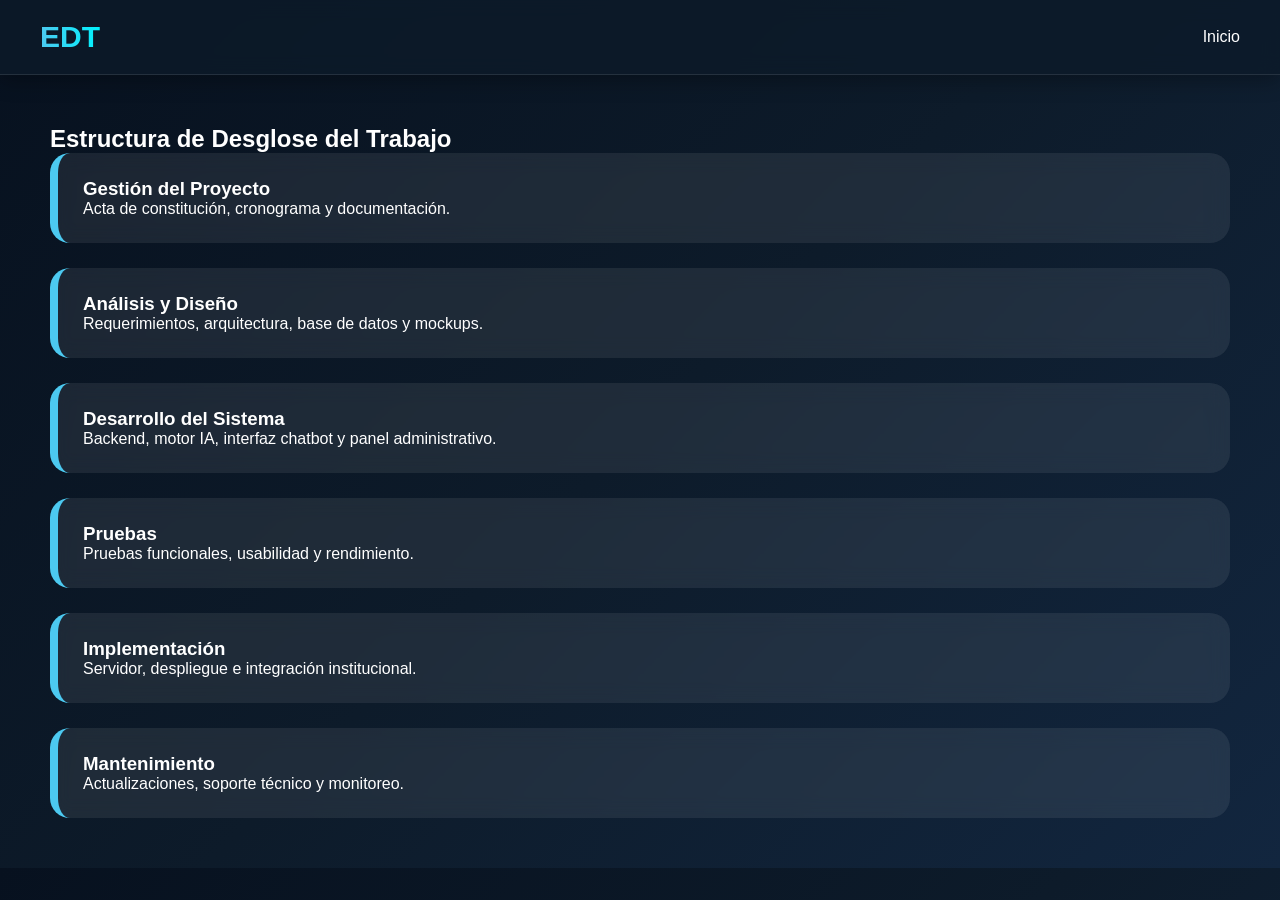
==== edt.html @ 0723eca6 "primer commit" ====
<!DOCTYPE html>
<html lang="es">
<head>
<meta charset="UTF-8">
<meta name="viewport" content="width=device-width, initial-scale=1.0">
<title>EDT</title>
<link rel="stylesheet" href="css/estilos.css">
</head>
<body>

<header>
<nav class="navbar">
<h1>EDT</h1>
<ul>
<li><a href="index.html">Inicio</a></li>
</ul>
</nav>
</header>

<div class="contenedor">

<h2>Estructura de Desglose del Trabajo</h2>

<div class="timeline">

<div class="item">
<h3>Gestión del Proyecto</h3>
<p>Acta de constitución, cronograma y documentación.</p>
</div>

<div class="item">
<h3>Análisis y Diseño</h3>
<p>Requerimientos, arquitectura, base de datos y mockups.</p>
</div>

<div class="item">
<h3>Desarrollo del Sistema</h3>
<p>Backend, motor IA, interfaz chatbot y panel administrativo.</p>
</div>

<div class="item">
<h3>Pruebas</h3>
<p>Pruebas funcionales, usabilidad y rendimiento.</p>
</div>

<div class="item">
<h3>Implementación</h3>
<p>Servidor, despliegue e integración institucional.</p>
</div>

<div class="item">
<h3>Mantenimiento</h3>
<p>Actualizaciones, soporte técnico y monitoreo.</p>
</div>

</div>

</div>

<script src="js/app.js"></script>
</body>
</html>
---- css/estilos.css ----
/* =========================
   CONFIGURACIÓN GENERAL
========================= */

*{
    margin:0;
    padding:0;
    box-sizing:border-box;
}

body{
    font-family:'Poppins', sans-serif;
    background:linear-gradient(135deg,#07111f,#0d1b2a,#12263f);
    color:white;
    overflow-x:hidden;
}

/* =========================
   NAVBAR
========================= */

.navbar{
    position:sticky;
    top:0;
    z-index:1000;
    background:rgba(13,27,42,0.8);
    backdrop-filter:blur(10px);
    padding:20px 40px;
    display:flex;
    justify-content:space-between;
    align-items:center;
    flex-wrap:wrap;
    border-bottom:1px solid rgba(255,255,255,0.1);
    box-shadow:0 5px 20px rgba(0,0,0,0.3);
}

.navbar h1{
    font-size:30px;
    background:linear-gradient(90deg,#4cc9f0,#00f2fe);
    background-clip:text;
    -webkit-background-clip:text;
    -webkit-text-fill-color:transparent;
}

.navbar ul{
    display:flex;
    gap:25px;
    list-style:none;
}

.navbar a{
    color:white;
    text-decoration:none;
    font-weight:500;
    position:relative;
    transition:0.4s;
}

.navbar a::after{
    content:'';
    position:absolute;
    left:0;
    bottom:-6px;
    width:0%;
    height:2px;
    background:#4cc9f0;
    transition:0.4s;
}

.navbar a:hover::after{
    width:100%;
}

.navbar a:hover{
    color:#4cc9f0;
}

/* =========================
   HERO
========================= */

.hero{
    min-height:90vh;
    background:
    linear-gradient(rgba(0,0,0,0.65), rgba(0,0,0,0.7)),
    url('https://images.unsplash.com/photo-1516321318423-f06f85e504b3?q=80&w=1200&auto=format&fit=crop');
    background-size:cover;
    background-position:center;
    display:flex;
    justify-content:center;
    align-items:center;
    text-align:center;
    padding:20px;
    position:relative;
    overflow:hidden;
}

.hero::before{
    content:'';
    position:absolute;
    width:500px;
    height:500px;
    background:rgba(76,201,240,0.15);
    border-radius:50%;
    filter:blur(100px);
    animation:float 6s infinite alternate ease-in-out;
}

.hero-texto{
    position:relative;
    z-index:2;
    background:rgba(255,255,255,0.08);
    padding:50px;
    border-radius:30px;
    backdrop-filter:blur(12px);
    box-shadow:0 10px 40px rgba(0,0,0,0.4);
    max-width:850px;
    animation:fadeUp 1.2s ease;
    transition:0.5s;
    transform-style:preserve-3d;
}

.hero-texto:hover{
    transform:rotateY(5deg) rotateX(5deg) scale(1.02);
}

.hero h2{
    font-size:4rem;
    margin-bottom:20px;
    background:linear-gradient(90deg,#4cc9f0,#00f2fe);
    background-clip:text;
    -webkit-background-clip:text;
    -webkit-text-fill-color:transparent;
}

.hero p{
    font-size:1.3rem;
    margin-bottom:35px;
    color:#e4e4e4;
    line-height:1.8;
}

/* =========================
   BOTONES
========================= */

.btn{
    display:inline-block;
    background:linear-gradient(90deg,#4361ee,#4cc9f0);
    color:white;
    padding:16px 35px;
    border-radius:50px;
    text-decoration:none;
    font-weight:bold;
    transition:0.4s;
    box-shadow:0 5px 20px rgba(76,201,240,0.4);
}

.btn:hover{
    transform:translateY(-5px) scale(1.05);
    box-shadow:0 10px 30px rgba(76,201,240,0.7);
}

/* =========================
   CARDS
========================= */

.cards{
    display:grid;
    grid-template-columns:repeat(auto-fit,minmax(280px,1fr));
    gap:30px;
    padding:70px;
}

.card{
    background:rgba(255,255,255,0.08);
    padding:35px;
    border-radius:25px;
    backdrop-filter:blur(12px);
    box-shadow:0 8px 25px rgba(0,0,0,0.3);
    transition:0.5s;
    position:relative;
    overflow:hidden;
    transform-style:preserve-3d;
}

.card::before{
    content:'';
    position:absolute;
    width:200px;
    height:200px;
    background:rgba(76,201,240,0.15);
    border-radius:50%;
    top:-60px;
    right:-60px;
    filter:blur(40px);
}

.card:hover{
    transform:translateY(-15px) rotateY(8deg) scale(1.03);
    box-shadow:0 15px 35px rgba(76,201,240,0.4);
}

.card h3{
    color:#4cc9f0;
    margin-bottom:15px;
    font-size:28px;
}

.card p{
    line-height:1.8;
    color:#ddd;
}

/* =========================
   CONTENEDORES
========================= */

.contenedor{
    padding:50px;
}

.seccion{
    background:rgba(255,255,255,0.08);
    padding:30px;
    margin-top:25px;
    border-radius:25px;
    backdrop-filter:blur(10px);
    box-shadow:0 8px 25px rgba(0,0,0,0.3);
    transition:0.4s;
}

.seccion:hover{
    transform:translateY(-8px);
}

/* =========================
   TIMELINE
========================= */

.timeline{
    display:grid;
    gap:25px;
}

.item{
    background:rgba(255,255,255,0.08);
    padding:25px;
    border-left:8px solid #4cc9f0;
    border-radius:20px;
    backdrop-filter:blur(10px);
    transition:0.4s;
}

.item:hover{
    transform:translateX(10px);
}

/* =========================
   RUTA CRÍTICA
========================= */

.ruta{
    background:linear-gradient(135deg,#0d1b2a,#1b263b);
    color:white;
    padding:30px;
    border-radius:20px;
    margin:25px 0;
    box-shadow:0 8px 25px rgba(0,0,0,0.4);
}

/* =========================
   TABLAS
========================= */

table{
    width:100%;
    border-collapse:collapse;
    margin-top:25px;
    overflow:hidden;
    border-radius:20px;
}

table th{
    background:#4361ee;
    color:white;
    padding:18px;
    font-size:18px;
}

table td{
    background:rgba(255,255,255,0.08);
    padding:16px;
    text-align:center;
    color:white;
    border-bottom:1px solid rgba(255,255,255,0.1);
}

table tr:hover td{
    background:rgba(76,201,240,0.15);
    transition:0.3s;
}

/* =========================
   GANTT
========================= */

.gantt{
    margin-top:35px;
}

.barra{
    padding:18px;
    margin:15px 0;
    border-radius:15px;
    color:white;
    font-weight:bold;
    transition:0.4s;
    box-shadow:0 5px 15px rgba(0,0,0,0.3);
}

.barra:hover{
    transform:scale(1.03);
}

.barra1{
    background:linear-gradient(90deg,#4361ee,#4895ef);
    width:20%;
}

.barra2{
    background:linear-gradient(90deg,#3a0ca3,#7209b7);
    width:30%;
}

.barra3{
    background:linear-gradient(90deg,#7209b7,#b5179e);
    width:40%;
}

.barra4{
    background:linear-gradient(90deg,#f72585,#ff4d6d);
    width:60%;
}

.barra5{
    background:linear-gradient(90deg,#4cc9f0,#00f2fe);
    width:50%;
}

/* =========================
   PRESUPUESTO
========================= */

.presupuesto-final{
    margin-top:35px;
    background:linear-gradient(135deg,#0d1b2a,#1b263b);
    color:white;
    padding:40px;
    border-radius:25px;
    text-align:center;
    box-shadow:0 10px 30px rgba(0,0,0,0.4);
}

/* =========================
   RIESGOS
========================= */

.riesgo-box{
    background:rgba(255,255,255,0.08);
    margin-top:25px;
    padding:30px;
    border-radius:20px;
    backdrop-filter:blur(10px);
    transition:0.4s;
}

.riesgo-box:hover{
    transform:translateY(-8px);
}

/* =========================
   SCRUM
========================= */

.scrum-grid{
    display:grid;
    grid-template-columns:repeat(auto-fit,minmax(280px,1fr));
    gap:25px;
}

/* =========================
   CHATBOT
========================= */

#botonChat{
    position:fixed;
    bottom:25px;
    right:25px;
    width:75px;
    height:75px;
    border-radius:50%;
    border:none;
    background:linear-gradient(135deg,#4361ee,#4cc9f0);
    color:white;
    font-size:32px;
    cursor:pointer;
    box-shadow:0 5px 25px rgba(76,201,240,0.5);
    z-index:9999;
    transition:0.4s;
    animation:pulse 2s infinite;
}

#botonChat:hover{
    transform:scale(1.1) rotate(10deg);
}

.chatbot-container{
    position:fixed;
    bottom:115px;
    right:25px;
    width:380px;
    height:560px;
    background:rgba(255,255,255,0.08);
    backdrop-filter:blur(15px);
    border-radius:25px;
    overflow:hidden;
    display:none;
    flex-direction:column;
    box-shadow:0 10px 35px rgba(0,0,0,0.4);
    z-index:9999;
}

.chatbot-header{
    background:linear-gradient(90deg,#4361ee,#4cc9f0);
    color:white;
    padding:18px;
    display:flex;
    justify-content:space-between;
    align-items:center;
}

#cerrarChat{
    background:none;
    border:none;
    color:white;
    font-size:20px;
    cursor:pointer;
}

.menu-chatbot{
    display:flex;
    flex-wrap:wrap;
    gap:8px;
    padding:12px;
    background:rgba(255,255,255,0.05);
}

.menu-chatbot button{
    border:none;
    background:linear-gradient(90deg,#4361ee,#4cc9f0);
    color:white;
    padding:10px 12px;
    border-radius:12px;
    cursor:pointer;
    transition:0.3s;
}

.menu-chatbot button:hover{
    transform:scale(1.05);
}

.chatbot-body{
    flex:1;
    padding:15px;
    overflow-y:auto;
}

.mensaje{
    margin-bottom:12px;
    padding:12px;
    border-radius:15px;
    max-width:80%;
}

.bot{
    background:rgba(255,255,255,0.12);
}

.user{
    background:#4361ee;
    margin-left:auto;
    text-align:right;
}

.chatbot-footer{
    display:flex;
    border-top:1px solid rgba(255,255,255,0.1);
}

.chatbot-footer input{
    flex:1;
    border:none;
    padding:15px;
    outline:none;
    background:rgba(255,255,255,0.08);
    color:white;
}

.chatbot-footer button{
    width:100px;
    border:none;
    background:linear-gradient(90deg,#4361ee,#4cc9f0);
    color:white;
    cursor:pointer;
    font-weight:bold;
}

/* =========================
   FOOTER
========================= */

footer{
    background:#0d1b2a;
    color:white;
    text-align:center;
    padding:25px;
    margin-top:40px;
}

/* =========================
   ANIMACIONES
========================= */

@keyframes fadeUp{
    from{
        opacity:0;
        transform:translateY(40px);
    }

    to{
        opacity:1;
        transform:translateY(0);
    }
}

@keyframes float{
    from{
        transform:translateY(-20px);
    }

    to{
        transform:translateY(20px);
    }
}

@keyframes pulse{
    0%{
        box-shadow:0 0 0 0 rgba(76,201,240,0.6);
    }

    70%{
        box-shadow:0 0 0 20px rgba(76,201,240,0);
    }

    100%{
        box-shadow:0 0 0 0 rgba(76,201,240,0);
    }
}

/* =========================
   RESPONSIVE
========================= */

@media(max-width:768px){

    .hero h2{
        font-size:2.5rem;
    }

    .navbar{
        flex-direction:column;
        gap:20px;
    }

    .navbar ul{
        flex-direction:column;
        text-align:center;
    }

    .cards{
        padding:30px;
    }

    .chatbot-container{
        width:95%;
        right:10px;
    }

}
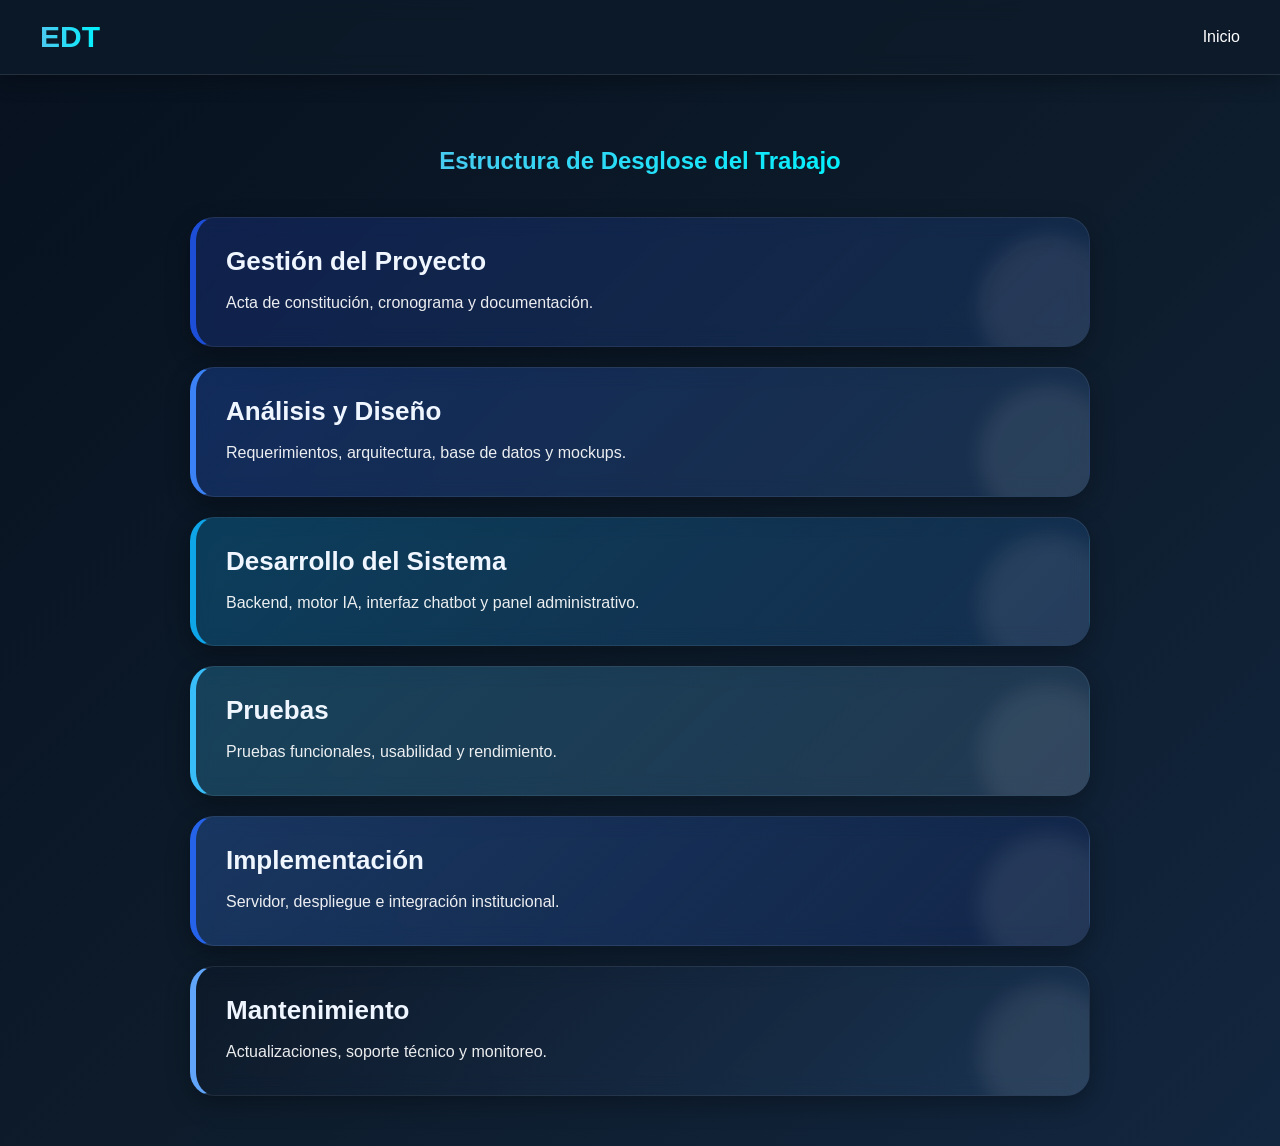
==== commit 379aa1a7: "refactor: ajustes de diseño" ====
--- a/edt.html
+++ b/edt.html
@@ -1,62 +1,57 @@
-<!DOCTYPE html>
+<!doctype html>
 <html lang="es">
-<head>
-<meta charset="UTF-8">
-<meta name="viewport" content="width=device-width, initial-scale=1.0">
-<title>EDT</title>
-<link rel="stylesheet" href="css/estilos.css">
-</head>
-<body>
+  <head>
+    <meta charset="UTF-8" />
+    <meta name="viewport" content="width=device-width, initial-scale=1.0" />
+    <title>EDT</title>
+    <link rel="stylesheet" href="css/estilos.css" />
+  </head>
+  <body>
+    <header>
+      <nav class="navbar">
+        <h1>EDT</h1>
+        <ul>
+          <li><a href="index.html">Inicio</a></li>
+        </ul>
+      </nav>
+    </header>
 
-<header>
-<nav class="navbar">
-<h1>EDT</h1>
-<ul>
-<li><a href="index.html">Inicio</a></li>
-</ul>
-</nav>
-</header>
+    <div class="contenedor">
+      <h2 class="page-title">Estructura de Desglose del Trabajo</h2>
 
-<div class="contenedor">
+      <div class="edt-timeline">
+        <div class="edt-item edt-gestion">
+          <h3>Gestión del Proyecto</h3>
+          <p>Acta de constitución, cronograma y documentación.</p>
+        </div>
 
-<h2>Estructura de Desglose del Trabajo</h2>
+        <div class="edt-item edt-analisis">
+          <h3>Análisis y Diseño</h3>
+          <p>Requerimientos, arquitectura, base de datos y mockups.</p>
+        </div>
 
-<div class="timeline">
+        <div class="edt-item edt-desarrollo">
+          <h3>Desarrollo del Sistema</h3>
+          <p>Backend, motor IA, interfaz chatbot y panel administrativo.</p>
+        </div>
 
-<div class="item">
-<h3>Gestión del Proyecto</h3>
-<p>Acta de constitución, cronograma y documentación.</p>
-</div>
+        <div class="edt-item edt-pruebas">
+          <h3>Pruebas</h3>
+          <p>Pruebas funcionales, usabilidad y rendimiento.</p>
+        </div>
 
-<div class="item">
-<h3>Análisis y Diseño</h3>
-<p>Requerimientos, arquitectura, base de datos y mockups.</p>
-</div>
+        <div class="edt-item edt-implementacion">
+          <h3>Implementación</h3>
+          <p>Servidor, despliegue e integración institucional.</p>
+        </div>
 
-<div class="item">
-<h3>Desarrollo del Sistema</h3>
-<p>Backend, motor IA, interfaz chatbot y panel administrativo.</p>
-</div>
+        <div class="edt-item edt-mantenimiento">
+          <h3>Mantenimiento</h3>
+          <p>Actualizaciones, soporte técnico y monitoreo.</p>
+        </div>
+      </div>
+    </div>
 
-<div class="item">
-<h3>Pruebas</h3>
-<p>Pruebas funcionales, usabilidad y rendimiento.</p>
-</div>
-
-<div class="item">
-<h3>Implementación</h3>
-<p>Servidor, despliegue e integración institucional.</p>
-</div>
-
-<div class="item">
-<h3>Mantenimiento</h3>
-<p>Actualizaciones, soporte técnico y monitoreo.</p>
-</div>
-
-</div>
-
-</div>
-
-<script src="js/app.js"></script>
-</body>
-</html>+    <script src="js/app.js"></script>
+  </body>
+</html>
--- a/css/estilos.css
+++ b/css/estilos.css
@@ -2,599 +2,1073 @@
    CONFIGURACIÓN GENERAL
 ========================= */
 
-*{
-    margin:0;
-    padding:0;
-    box-sizing:border-box;
-}
-
-body{
-    font-family:'Poppins', sans-serif;
-    background:linear-gradient(135deg,#07111f,#0d1b2a,#12263f);
-    color:white;
-    overflow-x:hidden;
+* {
+  margin: 0;
+  padding: 0;
+  box-sizing: border-box;
+}
+
+body {
+  font-family: "Poppins", sans-serif;
+  background: linear-gradient(135deg, #07111f, #0d1b2a, #12263f);
+  color: white;
+  overflow-x: hidden;
 }
 
 /* =========================
    NAVBAR
 ========================= */
 
-.navbar{
-    position:sticky;
-    top:0;
-    z-index:1000;
-    background:rgba(13,27,42,0.8);
-    backdrop-filter:blur(10px);
-    padding:20px 40px;
-    display:flex;
-    justify-content:space-between;
-    align-items:center;
-    flex-wrap:wrap;
-    border-bottom:1px solid rgba(255,255,255,0.1);
-    box-shadow:0 5px 20px rgba(0,0,0,0.3);
-}
-
-.navbar h1{
-    font-size:30px;
-    background:linear-gradient(90deg,#4cc9f0,#00f2fe);
-    background-clip:text;
-    -webkit-background-clip:text;
-    -webkit-text-fill-color:transparent;
-}
-
-.navbar ul{
-    display:flex;
-    gap:25px;
-    list-style:none;
-}
-
-.navbar a{
-    color:white;
-    text-decoration:none;
-    font-weight:500;
-    position:relative;
-    transition:0.4s;
-}
-
-.navbar a::after{
-    content:'';
-    position:absolute;
-    left:0;
-    bottom:-6px;
-    width:0%;
-    height:2px;
-    background:#4cc9f0;
-    transition:0.4s;
-}
-
-.navbar a:hover::after{
-    width:100%;
-}
-
-.navbar a:hover{
-    color:#4cc9f0;
+.navbar {
+  position: sticky;
+  top: 0;
+  z-index: 1000;
+  background: rgba(13, 27, 42, 0.8);
+  backdrop-filter: blur(10px);
+  padding: 20px 40px;
+  display: flex;
+  justify-content: space-between;
+  align-items: center;
+  flex-wrap: wrap;
+  border-bottom: 1px solid rgba(255, 255, 255, 0.1);
+  box-shadow: 0 5px 20px rgba(0, 0, 0, 0.3);
+}
+
+.navbar h1 {
+  font-size: 30px;
+  background: linear-gradient(90deg, #4cc9f0, #00f2fe);
+  background-clip: text;
+  -webkit-background-clip: text;
+  -webkit-text-fill-color: transparent;
+}
+
+.navbar ul {
+  display: flex;
+  gap: 25px;
+  list-style: none;
+}
+
+.navbar a {
+  color: white;
+  text-decoration: none;
+  font-weight: 500;
+  position: relative;
+  transition: 0.4s;
+}
+
+.navbar a::after {
+  content: "";
+  position: absolute;
+  left: 0;
+  bottom: -6px;
+  width: 0%;
+  height: 2px;
+  background: #4cc9f0;
+  transition: 0.4s;
+}
+
+.navbar a:hover::after {
+  width: 100%;
+}
+
+.navbar a:hover {
+  color: #4cc9f0;
 }
 
 /* =========================
    HERO
 ========================= */
 
-.hero{
-    min-height:90vh;
-    background:
-    linear-gradient(rgba(0,0,0,0.65), rgba(0,0,0,0.7)),
-    url('https://images.unsplash.com/photo-1516321318423-f06f85e504b3?q=80&w=1200&auto=format&fit=crop');
-    background-size:cover;
-    background-position:center;
-    display:flex;
-    justify-content:center;
-    align-items:center;
-    text-align:center;
-    padding:20px;
-    position:relative;
-    overflow:hidden;
-}
-
-.hero::before{
-    content:'';
-    position:absolute;
-    width:500px;
-    height:500px;
-    background:rgba(76,201,240,0.15);
-    border-radius:50%;
-    filter:blur(100px);
-    animation:float 6s infinite alternate ease-in-out;
-}
-
-.hero-texto{
-    position:relative;
-    z-index:2;
-    background:rgba(255,255,255,0.08);
-    padding:50px;
-    border-radius:30px;
-    backdrop-filter:blur(12px);
-    box-shadow:0 10px 40px rgba(0,0,0,0.4);
-    max-width:850px;
-    animation:fadeUp 1.2s ease;
-    transition:0.5s;
-    transform-style:preserve-3d;
-}
-
-.hero-texto:hover{
-    transform:rotateY(5deg) rotateX(5deg) scale(1.02);
-}
-
-.hero h2{
-    font-size:4rem;
-    margin-bottom:20px;
-    background:linear-gradient(90deg,#4cc9f0,#00f2fe);
-    background-clip:text;
-    -webkit-background-clip:text;
-    -webkit-text-fill-color:transparent;
-}
-
-.hero p{
-    font-size:1.3rem;
-    margin-bottom:35px;
-    color:#e4e4e4;
-    line-height:1.8;
+.hero {
+  min-height: 90vh;
+  background:
+    linear-gradient(rgba(0, 0, 0, 0.65), rgba(0, 0, 0, 0.7)),
+    url("https://images.unsplash.com/photo-1516321318423-f06f85e504b3?q=80&w=1200&auto=format&fit=crop");
+  background-size: cover;
+  background-position: center;
+  display: flex;
+  justify-content: center;
+  align-items: center;
+  text-align: center;
+  padding: 20px;
+  position: relative;
+  overflow: hidden;
+}
+
+.hero::before {
+  content: "";
+  position: absolute;
+  width: 500px;
+  height: 500px;
+  background: rgba(76, 201, 240, 0.15);
+  border-radius: 50%;
+  filter: blur(100px);
+  animation: float 6s infinite alternate ease-in-out;
+}
+
+.hero-texto {
+  position: relative;
+  z-index: 2;
+  background: rgba(255, 255, 255, 0.08);
+  padding: 50px;
+  border-radius: 30px;
+  backdrop-filter: blur(12px);
+  box-shadow: 0 10px 40px rgba(0, 0, 0, 0.4);
+  max-width: 850px;
+  animation: fadeUp 1.2s ease;
+  transition: 0.5s;
+  transform-style: preserve-3d;
+}
+
+.hero-texto:hover {
+  transform: rotateY(5deg) rotateX(5deg) scale(1.02);
+}
+
+.hero h2 {
+  font-size: 4rem;
+  margin-bottom: 20px;
+  background: linear-gradient(90deg, #4cc9f0, #00f2fe);
+  background-clip: text;
+  -webkit-background-clip: text;
+  -webkit-text-fill-color: transparent;
+}
+
+.hero p {
+  font-size: 1.3rem;
+  margin-bottom: 35px;
+  color: #e4e4e4;
+  line-height: 1.8;
 }
 
 /* =========================
    BOTONES
 ========================= */
 
-.btn{
-    display:inline-block;
-    background:linear-gradient(90deg,#4361ee,#4cc9f0);
-    color:white;
-    padding:16px 35px;
-    border-radius:50px;
-    text-decoration:none;
-    font-weight:bold;
-    transition:0.4s;
-    box-shadow:0 5px 20px rgba(76,201,240,0.4);
-}
-
-.btn:hover{
-    transform:translateY(-5px) scale(1.05);
-    box-shadow:0 10px 30px rgba(76,201,240,0.7);
+.btn {
+  display: inline-block;
+  background: linear-gradient(90deg, #4361ee, #4cc9f0);
+  color: white;
+  padding: 16px 35px;
+  border-radius: 50px;
+  text-decoration: none;
+  font-weight: bold;
+  transition: 0.4s;
+  box-shadow: 0 5px 20px rgba(76, 201, 240, 0.4);
+}
+
+.btn:hover {
+  transform: translateY(-5px) scale(1.05);
+  box-shadow: 0 10px 30px rgba(76, 201, 240, 0.7);
 }
 
 /* =========================
    CARDS
 ========================= */
 
-.cards{
-    display:grid;
-    grid-template-columns:repeat(auto-fit,minmax(280px,1fr));
-    gap:30px;
-    padding:70px;
-}
-
-.card{
-    background:rgba(255,255,255,0.08);
-    padding:35px;
-    border-radius:25px;
-    backdrop-filter:blur(12px);
-    box-shadow:0 8px 25px rgba(0,0,0,0.3);
-    transition:0.5s;
-    position:relative;
-    overflow:hidden;
-    transform-style:preserve-3d;
-}
-
-.card::before{
-    content:'';
-    position:absolute;
-    width:200px;
-    height:200px;
-    background:rgba(76,201,240,0.15);
-    border-radius:50%;
-    top:-60px;
-    right:-60px;
-    filter:blur(40px);
-}
-
-.card:hover{
-    transform:translateY(-15px) rotateY(8deg) scale(1.03);
-    box-shadow:0 15px 35px rgba(76,201,240,0.4);
-}
-
-.card h3{
-    color:#4cc9f0;
-    margin-bottom:15px;
-    font-size:28px;
-}
-
-.card p{
-    line-height:1.8;
-    color:#ddd;
+.cards {
+  display: grid;
+  grid-template-columns: repeat(auto-fit, minmax(280px, 320px));
+  gap: 30px;
+  padding: 70px;
+  justify-content: center;
+  max-width: 1350px;
+  margin: 0 auto;
+}
+
+.card {
+  background: rgba(255, 255, 255, 0.08);
+  padding: 35px;
+  border-radius: 25px;
+  backdrop-filter: blur(12px);
+  box-shadow: 0 8px 25px rgba(0, 0, 0, 0.3);
+  transition: 0.5s;
+  position: relative;
+  overflow: hidden;
+  transform-style: preserve-3d;
+  text-align: center;
+}
+
+.card::before {
+  content: "";
+  position: absolute;
+  width: 200px;
+  height: 200px;
+  background: rgba(76, 201, 240, 0.15);
+  border-radius: 50%;
+  top: -60px;
+  right: -60px;
+  filter: blur(40px);
+}
+
+.card:hover {
+  transform: translateY(-15px) rotateY(8deg) scale(1.03);
+  box-shadow: 0 15px 35px rgba(76, 201, 240, 0.4);
+}
+
+.card h3 {
+  color: #4cc9f0;
+  margin-bottom: 15px;
+  font-size: 28px;
+}
+
+.card p {
+  line-height: 1.8;
+  color: #ddd;
+
+  .scrum-backlog-card {
+    width: 100%;
+  }
 }
 
 /* =========================
    CONTENEDORES
 ========================= */
 
-.contenedor{
-    padding:50px;
-}
-
-.seccion{
-    background:rgba(255,255,255,0.08);
-    padding:30px;
-    margin-top:25px;
-    border-radius:25px;
-    backdrop-filter:blur(10px);
-    box-shadow:0 8px 25px rgba(0,0,0,0.3);
-    transition:0.4s;
-}
-
-.seccion:hover{
-    transform:translateY(-8px);
-}
-
-/* =========================
-   TIMELINE
-========================= */
-
-.timeline{
-    display:grid;
-    gap:25px;
-}
-
-.item{
-    background:rgba(255,255,255,0.08);
-    padding:25px;
-    border-left:8px solid #4cc9f0;
-    border-radius:20px;
-    backdrop-filter:blur(10px);
-    transition:0.4s;
-}
-
-.item:hover{
-    transform:translateX(10px);
+.contenedor {
+  padding: 50px;
+}
+
+.problema-seccion,
+.objetivo-seccion,
+.alcance-seccion,
+.integrantes-seccion {
+  padding: 30px;
+  margin: 25px auto 0;
+  width: 80%;
+  max-width: 900px;
+  border-radius: 25px;
+  backdrop-filter: blur(10px);
+  box-shadow: 0 8px 25px rgba(0, 0, 0, 0.3);
+  transition: 0.4s;
+}
+
+.problema-seccion:hover,
+.objetivo-seccion:hover,
+.alcance-seccion:hover,
+.integrantes-seccion:hover {
+  transform: translateY(-8px);
+}
+
+.problema-seccion {
+  background: linear-gradient(
+    135deg,
+    rgba(30, 64, 175, 0.28),
+    rgba(59, 130, 246, 0.12)
+  );
+  border-left: 5px solid #60a5fa;
+}
+
+.objetivo-seccion {
+  background: linear-gradient(
+    135deg,
+    rgba(37, 99, 235, 0.28),
+    rgba(96, 165, 250, 0.12)
+  );
+  border-left: 5px solid #3b82f6;
+}
+
+.alcance-seccion {
+  background: linear-gradient(
+    135deg,
+    rgba(14, 165, 233, 0.24),
+    rgba(37, 99, 235, 0.12)
+  );
+  border-left: 5px solid #38bdf8;
+}
+
+.integrantes-seccion {
+  background: linear-gradient(
+    135deg,
+    rgba(15, 23, 42, 0.18),
+    rgba(59, 130, 246, 0.12)
+  );
+  border-left: 5px solid #1d4ed8;
+}
+
+.problema-seccion h3,
+.objetivo-seccion h3,
+.alcance-seccion h3,
+.integrantes-seccion h3 {
+  color: #eff6ff;
+  margin-bottom: 15px;
+  font-size: 28px;
+}
+
+.alcance-items {
+  display: flex;
+  flex-wrap: wrap;
+  gap: 15px;
+  margin-top: 20px;
+  justify-content: center;
+}
+
+.alcance-item {
+  background: rgba(255, 255, 255, 0.07);
+  padding: 15px 20px;
+  border-radius: 15px;
+  border: 1px solid rgba(96, 165, 250, 0.35);
+  transition: 0.3s;
+  flex: 0 1 calc(50% - 8px);
+  text-align: center;
+}
+
+.alcance-item:hover {
+  background: rgba(59, 130, 246, 0.16);
+  transform: scale(1.05);
+}
+
+.integrantes-lista {
+  display: flex;
+  flex-direction: column;
+  gap: 15px;
+  margin-top: 20px;
+}
+
+.integrante {
+  background: rgba(255, 255, 255, 0.07);
+  padding: 15px 20px;
+  border-radius: 15px;
+  border: 1px solid rgba(96, 165, 250, 0.35);
+  transition: 0.3s;
+}
+
+.integrante:hover {
+  background: rgba(37, 99, 235, 0.16);
+  transform: translateX(10px);
+}
+
+/* =========================
+   EDT
+========================= */
+
+.edt-timeline {
+  display: grid;
+  gap: 20px;
+  width: 80%;
+  max-width: 900px;
+  margin: 30px auto 0;
+}
+
+.edt-item {
+  padding: 28px 30px;
+  border-radius: 24px;
+  backdrop-filter: blur(10px);
+  box-shadow: 0 8px 25px rgba(0, 0, 0, 0.3);
+  transition: 0.4s;
+  position: relative;
+  overflow: hidden;
+  border: 1px solid rgba(255, 255, 255, 0.08);
+}
+
+.edt-item::after {
+  content: "";
+  position: absolute;
+  inset: auto -30px -30px auto;
+  width: 140px;
+  height: 140px;
+  border-radius: 50%;
+  background: rgba(255, 255, 255, 0.08);
+  filter: blur(10px);
+}
+
+.edt-item:hover {
+  transform: translateY(-8px);
+}
+
+.edt-item h3 {
+  margin-bottom: 12px;
+  font-size: 26px;
+  color: #eff6ff;
+}
+
+.edt-item p {
+  line-height: 1.8;
+  color: rgba(255, 255, 255, 0.92);
+}
+
+.edt-gestion {
+  background: linear-gradient(
+    135deg,
+    rgba(30, 64, 175, 0.3),
+    rgba(59, 130, 246, 0.14)
+  );
+  border-left: 6px solid #1d4ed8;
+}
+
+.edt-analisis {
+  background: linear-gradient(
+    135deg,
+    rgba(37, 99, 235, 0.28),
+    rgba(96, 165, 250, 0.14)
+  );
+  border-left: 6px solid #3b82f6;
+}
+
+.edt-desarrollo {
+  background: linear-gradient(
+    135deg,
+    rgba(14, 165, 233, 0.28),
+    rgba(59, 130, 246, 0.14)
+  );
+  border-left: 6px solid #0ea5e9;
+}
+
+.edt-pruebas {
+  background: linear-gradient(
+    135deg,
+    rgba(56, 189, 248, 0.25),
+    rgba(147, 197, 253, 0.14)
+  );
+  border-left: 6px solid #38bdf8;
+}
+
+.edt-implementacion {
+  background: linear-gradient(
+    135deg,
+    rgba(59, 130, 246, 0.28),
+    rgba(30, 64, 175, 0.14)
+  );
+  border-left: 6px solid #2563eb;
+}
+
+.edt-mantenimiento {
+  background: linear-gradient(
+    135deg,
+    rgba(15, 23, 42, 0.22),
+    rgba(96, 165, 250, 0.12)
+  );
+  border-left: 6px solid #60a5fa;
 }
 
 /* =========================
    RUTA CRÍTICA
 ========================= */
 
-.ruta{
-    background:linear-gradient(135deg,#0d1b2a,#1b263b);
-    color:white;
-    padding:30px;
-    border-radius:20px;
-    margin:25px 0;
-    box-shadow:0 8px 25px rgba(0,0,0,0.4);
+.ruta {
+  background: linear-gradient(135deg, #0d1b2a, #1b263b);
+  color: white;
+  padding: 30px;
+  border-radius: 20px;
+  margin: 25px 0;
+  box-shadow: 0 8px 25px rgba(0, 0, 0, 0.4);
 }
 
 /* =========================
    TABLAS
 ========================= */
 
-table{
-    width:100%;
-    border-collapse:collapse;
-    margin-top:25px;
-    overflow:hidden;
-    border-radius:20px;
-}
-
-table th{
-    background:#4361ee;
-    color:white;
-    padding:18px;
-    font-size:18px;
-}
-
-table td{
-    background:rgba(255,255,255,0.08);
-    padding:16px;
-    text-align:center;
-    color:white;
-    border-bottom:1px solid rgba(255,255,255,0.1);
-}
-
-table tr:hover td{
-    background:rgba(76,201,240,0.15);
-    transition:0.3s;
+table {
+  width: 100%;
+  border-collapse: collapse;
+  margin-top: 25px;
+  overflow: hidden;
+  border-radius: 20px;
+}
+
+table th {
+  background: #4361ee;
+  color: white;
+  padding: 18px;
+  font-size: 18px;
+}
+
+table td {
+  background: rgba(255, 255, 255, 0.08);
+  padding: 16px;
+  text-align: center;
+  color: white;
+  border-bottom: 1px solid rgba(255, 255, 255, 0.1);
+}
+
+table tr:hover td {
+  background: rgba(76, 201, 240, 0.15);
+  transition: 0.3s;
 }
 
 /* =========================
    GANTT
 ========================= */
 
-.gantt{
-    margin-top:35px;
-}
-
-.barra{
-    padding:18px;
-    margin:15px 0;
-    border-radius:15px;
-    color:white;
-    font-weight:bold;
-    transition:0.4s;
-    box-shadow:0 5px 15px rgba(0,0,0,0.3);
-}
-
-.barra:hover{
-    transform:scale(1.03);
-}
-
-.barra1{
-    background:linear-gradient(90deg,#4361ee,#4895ef);
-    width:20%;
-}
-
-.barra2{
-    background:linear-gradient(90deg,#3a0ca3,#7209b7);
-    width:30%;
-}
-
-.barra3{
-    background:linear-gradient(90deg,#7209b7,#b5179e);
-    width:40%;
-}
-
-.barra4{
-    background:linear-gradient(90deg,#f72585,#ff4d6d);
-    width:60%;
-}
-
-.barra5{
-    background:linear-gradient(90deg,#4cc9f0,#00f2fe);
-    width:50%;
+.gantt {
+  margin-top: 35px;
+}
+
+.barra {
+  padding: 18px;
+  margin: 15px 0;
+  border-radius: 15px;
+  color: white;
+  font-weight: bold;
+  transition: 0.4s;
+  box-shadow: 0 5px 15px rgba(0, 0, 0, 0.3);
+}
+
+.barra:hover {
+  transform: scale(1.03);
+}
+
+.barra1 {
+  background: linear-gradient(90deg, #4361ee, #4895ef);
+  width: 20%;
+}
+
+.barra2 {
+  background: linear-gradient(90deg, #3a0ca3, #7209b7);
+  width: 30%;
+}
+
+.barra3 {
+  background: linear-gradient(90deg, #2563eb, #60a5fa);
+  width: 40%;
+}
+
+.barra4 {
+  background: linear-gradient(90deg, #1d4ed8, #38bdf8);
+  width: 60%;
+}
+
+.barra5 {
+  background: linear-gradient(90deg, #4cc9f0, #00f2fe);
+  width: 50%;
 }
 
 /* =========================
    PRESUPUESTO
 ========================= */
 
-.presupuesto-final{
-    margin-top:35px;
-    background:linear-gradient(135deg,#0d1b2a,#1b263b);
-    color:white;
-    padding:40px;
-    border-radius:25px;
-    text-align:center;
-    box-shadow:0 10px 30px rgba(0,0,0,0.4);
+.presupuesto-final {
+  margin-top: 35px;
+  background: linear-gradient(135deg, #0d1b2a, #1b263b);
+  color: white;
+  padding: 40px;
+  border-radius: 25px;
+  text-align: center;
+  box-shadow: 0 10px 30px rgba(0, 0, 0, 0.4);
 }
 
 /* =========================
    RIESGOS
 ========================= */
 
-.riesgo-box{
-    background:rgba(255,255,255,0.08);
-    margin-top:25px;
-    padding:30px;
-    border-radius:20px;
-    backdrop-filter:blur(10px);
-    transition:0.4s;
-}
-
-.riesgo-box:hover{
-    transform:translateY(-8px);
+.riesgo-box {
+  margin-top: 25px;
+  padding: 30px 35px;
+  border-radius: 22px;
+  background: linear-gradient(
+    135deg,
+    rgba(13, 27, 42, 0.95),
+    rgba(27, 38, 59, 0.92)
+  );
+  border: 1px solid rgba(76, 201, 240, 0.22);
+  box-shadow: 0 10px 30px rgba(0, 0, 0, 0.35);
+  backdrop-filter: blur(10px);
+  transition: 0.4s;
+}
+
+.riesgo-box:hover {
+  transform: translateY(-8px);
+  box-shadow: 0 14px 35px rgba(76, 201, 240, 0.22);
+}
+
+.riesgo-box h3 {
+  color: #4cc9f0;
+  margin-bottom: 18px;
+  font-size: 28px;
+}
+
+.riesgo-box ul {
+  list-style: none;
+  display: grid;
+  grid-template-columns: repeat(2, minmax(0, 1fr));
+  gap: 14px 18px;
+}
+
+.riesgo-box li {
+  padding: 14px 16px;
+  border-radius: 14px;
+  background: rgba(255, 255, 255, 0.07);
+  border-left: 4px solid #4361ee;
+  color: #edf6ff;
+  line-height: 1.6;
+}
+
+.riesgo-box li::before {
+  content: "• ";
+  color: #4cc9f0;
+  font-weight: 700;
+}
+
+.riesgo-box li:hover {
+  background: rgba(76, 201, 240, 0.14);
+  transform: translateY(-2px);
 }
 
 /* =========================
    SCRUM
 ========================= */
 
-.scrum-grid{
-    display:grid;
-    grid-template-columns:repeat(auto-fit,minmax(280px,1fr));
-    gap:25px;
+.scrum-roles-container {
+  display: grid;
+  grid-template-columns: repeat(4, minmax(0, 1fr));
+  gap: 22px;
+  margin: 40px auto 0;
+  width: 90%;
+  max-width: 1300px;
+}
+
+.scrum-role-card {
+  padding: 28px 24px 24px 28px;
+  border-radius: 22px;
+  background: rgba(13, 27, 42, 0.7);
+  border: 2px solid #4cc9f0;
+  color: #edf6ff;
+  transition: 0.4s;
+  position: relative;
+  display: flex;
+  flex-direction: column;
+  min-height: 220px;
+  overflow: hidden;
+}
+
+.scrum-role-card::before {
+  content: "";
+  position: absolute;
+  top: 14px;
+  left: 14px;
+  font-size: 36px;
+  width: 40px;
+  height: 40px;
+  display: flex;
+  align-items: center;
+  justify-content: center;
+}
+
+.scrum-role-card::after {
+  content: "→";
+  position: absolute;
+  bottom: 14px;
+  right: 14px;
+  font-size: 20px;
+  color: #4cc9f0;
+  opacity: 0.8;
+}
+
+.scrum-role-card h3 {
+  color: #4cc9f0;
+  margin: 0 0 12px 48px;
+  font-size: 18px;
+  font-weight: 600;
+  text-align: left;
+}
+
+.scrum-role-card p {
+  margin: 0;
+  line-height: 1.5;
+  font-size: 14px;
+  padding-left: 0;
+  flex-grow: 1;
+  display: flex;
+  align-items: center;
+}
+
+.scrum-role-owner {
+  border-color: #4cc9f0;
+}
+
+.scrum-role-owner::before {
+  content: "👤";
+}
+
+.scrum-role-owner h3,
+.scrum-role-owner::after {
+  color: #4cc9f0;
+}
+
+.scrum-role-owner:hover {
+  border-color: #4cc9f0;
+  box-shadow: 0 0 30px rgba(76, 201, 240, 0.4);
+  background: rgba(76, 201, 240, 0.1);
+}
+
+.scrum-role-master {
+  border-color: #a855f7;
+}
+
+.scrum-role-master::before {
+  content: "👑";
+}
+
+.scrum-role-master h3,
+.scrum-role-master::after {
+  color: #d8b4fe;
+}
+
+.scrum-role-master:hover {
+  border-color: #d8b4fe;
+  box-shadow: 0 0 30px rgba(168, 85, 247, 0.4);
+  background: rgba(168, 85, 247, 0.1);
+}
+
+.scrum-role-dev {
+  border-color: #06b6d4;
+}
+
+.scrum-role-dev::before {
+  content: "</> ";
+  font-size: 28px;
+}
+
+.scrum-role-dev h3,
+.scrum-role-dev::after {
+  color: #06b6d4;
+}
+
+.scrum-role-dev:hover {
+  border-color: #06b6d4;
+  box-shadow: 0 0 30px rgba(6, 182, 212, 0.4);
+  background: rgba(6, 182, 212, 0.1);
+}
+
+.scrum-role-sprints {
+  border-color: #ec4899;
+}
+
+.scrum-role-sprints::before {
+  content: "🚀";
+}
+
+.scrum-role-sprints h3,
+.scrum-role-sprints::after {
+  color: #f472b6;
+}
+
+.scrum-role-sprints:hover {
+  border-color: #f472b6;
+  box-shadow: 0 0 30px rgba(236, 72, 153, 0.4);
+  background: rgba(236, 72, 153, 0.1);
+}
+
+.page-title,
+.scrum-title {
+  width: fit-content;
+  margin: 10px auto 28px;
+  padding: 12px 26px;
+  background: linear-gradient(90deg, rgb(76, 201, 240), rgb(0, 242, 254));
+  background-clip: text;
+  -webkit-background-clip: text;
+  -webkit-text-fill-color: transparent;
+  color: transparent;
+  text-align: center;
+}
+
+.scrum-backlog-card {
+  margin: 60px auto 0;
+  width: 90%;
+  max-width: 1300px;
+  padding: 40px 45px;
+  border-radius: 24px;
+  background: linear-gradient(
+    135deg,
+    rgba(13, 27, 42, 0.95),
+    rgba(27, 38, 59, 0.92)
+  );
+  border: 1px solid rgba(76, 201, 240, 0.28);
+  box-shadow:
+    0 12px 40px rgba(76, 201, 240, 0.15),
+    inset 0 0 30px rgba(76, 201, 240, 0.05);
+  backdrop-filter: blur(12px);
+  transition: 0.4s;
+}
+
+.scrum-backlog-card:hover {
+  transform: translateY(-8px);
+  box-shadow:
+    0 16px 50px rgba(76, 201, 240, 0.25),
+    inset 0 0 30px rgba(76, 201, 240, 0.08);
+}
+
+.scrum-backlog-card h3 {
+  background: linear-gradient(90deg, #4cc9f0, #a855f7);
+  background-clip: text;
+  -webkit-background-clip: text;
+  -webkit-text-fill-color: transparent;
+  margin: 0 0 25px 0;
+  font-size: 32px;
+  text-align: center;
+  position: relative;
+  padding-bottom: 15px;
+}
+
+.scrum-backlog-card h3::after {
+  content: "";
+  position: absolute;
+  bottom: 0;
+  left: 50%;
+  transform: translateX(-50%);
+  width: 80px;
+  height: 3px;
+  background: linear-gradient(
+    90deg,
+    transparent,
+    #4cc9f0,
+    #a855f7,
+    transparent
+  );
+  border-radius: 2px;
+}
+
+.scrum-backlog-list {
+  list-style: none;
+  padding-left: 0;
+  margin: 0;
+  display: flex;
+  flex-direction: column;
+  gap: 14px;
+}
+
+.scrum-backlog-list li {
+  color: #edf6ff;
+  line-height: 1.6;
+  font-size: 15px;
+  padding-left: 32px;
+  position: relative;
+}
+
+.scrum-backlog-list li::before {
+  content: "•";
+  position: absolute;
+  left: 8px;
+  color: #4cc9f0;
+  font-weight: bold;
+  font-size: 18px;
 }
 
 /* =========================
    CHATBOT
 ========================= */
 
-#botonChat{
-    position:fixed;
-    bottom:25px;
-    right:25px;
-    width:75px;
-    height:75px;
-    border-radius:50%;
-    border:none;
-    background:linear-gradient(135deg,#4361ee,#4cc9f0);
-    color:white;
-    font-size:32px;
-    cursor:pointer;
-    box-shadow:0 5px 25px rgba(76,201,240,0.5);
-    z-index:9999;
-    transition:0.4s;
-    animation:pulse 2s infinite;
-}
-
-#botonChat:hover{
-    transform:scale(1.1) rotate(10deg);
-}
-
-.chatbot-container{
-    position:fixed;
-    bottom:115px;
-    right:25px;
-    width:380px;
-    height:560px;
-    background:rgba(255,255,255,0.08);
-    backdrop-filter:blur(15px);
-    border-radius:25px;
-    overflow:hidden;
-    display:none;
-    flex-direction:column;
-    box-shadow:0 10px 35px rgba(0,0,0,0.4);
-    z-index:9999;
-}
-
-.chatbot-header{
-    background:linear-gradient(90deg,#4361ee,#4cc9f0);
-    color:white;
-    padding:18px;
-    display:flex;
-    justify-content:space-between;
-    align-items:center;
-}
-
-#cerrarChat{
-    background:none;
-    border:none;
-    color:white;
-    font-size:20px;
-    cursor:pointer;
-}
-
-.menu-chatbot{
-    display:flex;
-    flex-wrap:wrap;
-    gap:8px;
-    padding:12px;
-    background:rgba(255,255,255,0.05);
-}
-
-.menu-chatbot button{
-    border:none;
-    background:linear-gradient(90deg,#4361ee,#4cc9f0);
-    color:white;
-    padding:10px 12px;
-    border-radius:12px;
-    cursor:pointer;
-    transition:0.3s;
-}
-
-.menu-chatbot button:hover{
-    transform:scale(1.05);
-}
-
-.chatbot-body{
-    flex:1;
-    padding:15px;
-    overflow-y:auto;
-}
-
-.mensaje{
-    margin-bottom:12px;
-    padding:12px;
-    border-radius:15px;
-    max-width:80%;
-}
-
-.bot{
-    background:rgba(255,255,255,0.12);
-}
-
-.user{
-    background:#4361ee;
-    margin-left:auto;
-    text-align:right;
-}
-
-.chatbot-footer{
-    display:flex;
-    border-top:1px solid rgba(255,255,255,0.1);
-}
-
-.chatbot-footer input{
-    flex:1;
-    border:none;
-    padding:15px;
-    outline:none;
-    background:rgba(255,255,255,0.08);
-    color:white;
-}
-
-.chatbot-footer button{
-    width:100px;
-    border:none;
-    background:linear-gradient(90deg,#4361ee,#4cc9f0);
-    color:white;
-    cursor:pointer;
-    font-weight:bold;
+#botonChat {
+  position: fixed;
+  bottom: 25px;
+  right: 25px;
+  width: 75px;
+  height: 75px;
+  border-radius: 50%;
+  border: none;
+  background: linear-gradient(135deg, #4361ee, #4cc9f0);
+  color: white;
+  font-size: 32px;
+  cursor: pointer;
+  box-shadow: 0 5px 25px rgba(76, 201, 240, 0.5);
+  z-index: 9999;
+  transition: 0.4s;
+  animation: pulse 2s infinite;
+}
+
+#botonChat:hover {
+  transform: scale(1.1) rotate(10deg);
+}
+
+.chatbot-container {
+  position: fixed;
+  bottom: 115px;
+  right: 25px;
+  width: 380px;
+  height: 560px;
+  background: rgba(255, 255, 255, 0.08);
+  backdrop-filter: blur(15px);
+  border-radius: 25px;
+  overflow: hidden;
+  display: none;
+  flex-direction: column;
+  box-shadow: 0 10px 35px rgba(0, 0, 0, 0.4);
+  z-index: 9999;
+}
+
+.chatbot-header {
+  background: linear-gradient(90deg, #4361ee, #4cc9f0);
+  color: white;
+  padding: 18px;
+  display: flex;
+  justify-content: space-between;
+  align-items: center;
+}
+
+#cerrarChat {
+  background: none;
+  border: none;
+  color: white;
+  font-size: 20px;
+  cursor: pointer;
+}
+
+.menu-chatbot {
+  display: flex;
+  flex-wrap: wrap;
+  gap: 8px;
+  padding: 12px;
+  background: rgba(255, 255, 255, 0.05);
+}
+
+.menu-chatbot button {
+  border: none;
+  background: linear-gradient(90deg, #4361ee, #4cc9f0);
+  color: white;
+  padding: 10px 12px;
+  border-radius: 12px;
+  cursor: pointer;
+  transition: 0.3s;
+}
+
+.menu-chatbot button:hover {
+  transform: scale(1.05);
+}
+
+.chatbot-body {
+  flex: 1;
+  padding: 15px;
+  overflow-y: auto;
+}
+
+.mensaje {
+  margin-bottom: 12px;
+  padding: 12px;
+  border-radius: 15px;
+  max-width: 80%;
+}
+
+.bot {
+  background: rgba(255, 255, 255, 0.12);
+}
+
+.user {
+  background: #4361ee;
+  margin-left: auto;
+  text-align: right;
+}
+
+.chatbot-footer {
+  display: flex;
+  border-top: 1px solid rgba(255, 255, 255, 0.1);
+}
+
+.chatbot-footer input {
+  flex: 1;
+  border: none;
+  padding: 15px;
+  outline: none;
+  background: rgba(255, 255, 255, 0.08);
+  color: white;
+}
+
+.chatbot-footer button {
+  width: 100px;
+  border: none;
+  background: linear-gradient(90deg, #4361ee, #4cc9f0);
+  color: white;
+  cursor: pointer;
+  font-weight: bold;
 }
 
 /* =========================
    FOOTER
 ========================= */
 
-footer{
-    background:#0d1b2a;
-    color:white;
-    text-align:center;
-    padding:25px;
-    margin-top:40px;
+footer {
+  background: #0d1b2a;
+  color: white;
+  text-align: center;
+  padding: 25px;
+  margin-top: 40px;
 }
 
 /* =========================
    ANIMACIONES
 ========================= */
 
-@keyframes fadeUp{
-    from{
-        opacity:0;
-        transform:translateY(40px);
-    }
-
-    to{
-        opacity:1;
-        transform:translateY(0);
-    }
-}
-
-@keyframes float{
-    from{
-        transform:translateY(-20px);
-    }
-
-    to{
-        transform:translateY(20px);
-    }
-}
-
-@keyframes pulse{
-    0%{
-        box-shadow:0 0 0 0 rgba(76,201,240,0.6);
-    }
-
-    70%{
-        box-shadow:0 0 0 20px rgba(76,201,240,0);
-    }
-
-    100%{
-        box-shadow:0 0 0 0 rgba(76,201,240,0);
-    }
+@keyframes fadeUp {
+  from {
+    opacity: 0;
+    transform: translateY(40px);
+  }
+
+  to {
+    opacity: 1;
+    transform: translateY(0);
+  }
+}
+
+@keyframes float {
+  from {
+    transform: translateY(-20px);
+  }
+
+  to {
+    transform: translateY(20px);
+  }
+}
+
+@keyframes pulse {
+  0% {
+    box-shadow: 0 0 0 0 rgba(76, 201, 240, 0.6);
+  }
+
+  70% {
+    box-shadow: 0 0 0 20px rgba(76, 201, 240, 0);
+  }
+
+  100% {
+    box-shadow: 0 0 0 0 rgba(76, 201, 240, 0);
+  }
 }
 
 /* =========================
    RESPONSIVE
 ========================= */
 
-@media(max-width:768px){
-
-    .hero h2{
-        font-size:2.5rem;
-    }
-
-    .navbar{
-        flex-direction:column;
-        gap:20px;
-    }
-
-    .navbar ul{
-        flex-direction:column;
-        text-align:center;
-    }
-
-    .cards{
-        padding:30px;
-    }
-
-    .chatbot-container{
-        width:95%;
-        right:10px;
-    }
-
-}+@media (max-width: 768px) {
+  .hero h2 {
+    font-size: 2.5rem;
+  }
+
+  .navbar {
+    flex-direction: column;
+    gap: 20px;
+  }
+
+  .navbar ul {
+    flex-direction: column;
+    text-align: center;
+  }
+
+  .cards {
+    padding: 30px;
+  }
+
+  .scrum-title {
+    width: 100%;
+    margin-bottom: 22px;
+  }
+
+  .riesgo-box ul {
+    grid-template-columns: 1fr;
+  }
+
+  .problema-seccion,
+  .objetivo-seccion,
+  .alcance-seccion,
+  .integrantes-seccion,
+  .edt-timeline {
+    width: 100%;
+    max-width: none;
+  }
+
+  .alcance-item {
+    flex: 1 1 100%;
+  }
+
+  .chatbot-container {
+    width: 95%;
+    right: 10px;
+  }
+}
